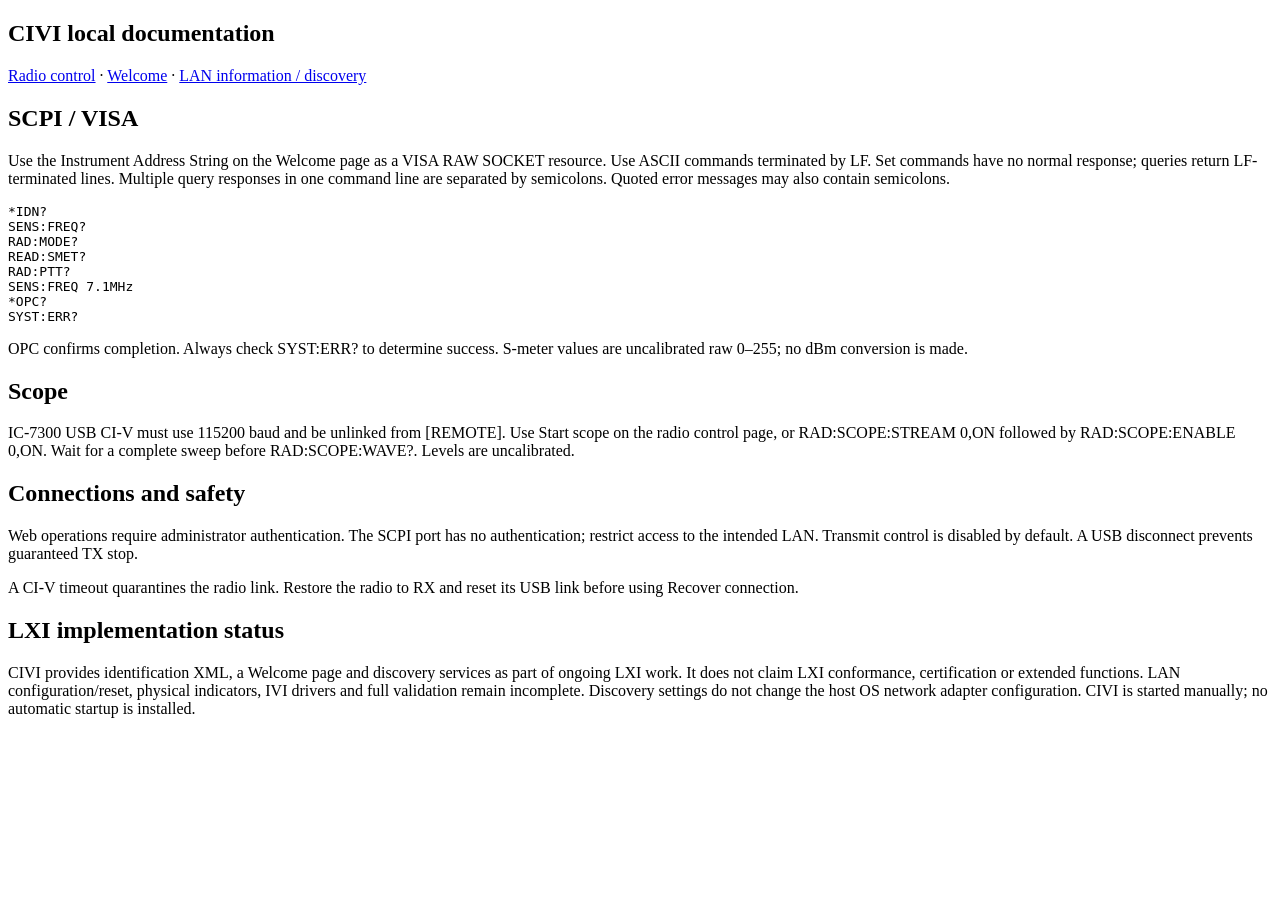
==== civi/static/help.html @ e37a140d "Preserve shared LXI features as Raspberry Pi development baseline" ====
<!doctype html><html lang="en"><head><meta charset="utf-8"><meta name="viewport" content="width=device-width,initial-scale=1">
<title>CIVI — Local documentation</title><link rel="stylesheet" href="/static/style.css"></head><body><main><section class="card">
<h1>CIVI local documentation</h1><p><a href="/">Radio control</a> · <a href="/lxi">Welcome</a> · <a href="/network">LAN information / discovery</a></p>
<h2>SCPI / VISA</h2><p>Use the Instrument Address String on the Welcome page as a VISA RAW SOCKET resource.
Use ASCII commands terminated by LF. Set commands have no normal response; queries return LF-terminated lines.
Multiple query responses in one command line are separated by semicolons. Quoted error messages may also contain semicolons.</p>
<pre>*IDN?
SENS:FREQ?
RAD:MODE?
READ:SMET?
RAD:PTT?
SENS:FREQ 7.1MHz
*OPC?
SYST:ERR?</pre>
<p>OPC confirms completion. Always check SYST:ERR? to determine success. S-meter values are uncalibrated raw 0–255; no dBm conversion is made.</p>
<h2>Scope</h2><p>IC-7300 USB CI-V must use 115200 baud and be unlinked from [REMOTE]. Use Start scope on the radio control page,
or RAD:SCOPE:STREAM 0,ON followed by RAD:SCOPE:ENABLE 0,ON. Wait for a complete sweep before RAD:SCOPE:WAVE?. Levels are uncalibrated.</p>
<h2>Connections and safety</h2><p>Web operations require administrator authentication. The SCPI port has no authentication;
restrict access to the intended LAN. Transmit control is disabled by default. A USB disconnect prevents guaranteed TX stop.</p>
<p>A CI-V timeout quarantines the radio link. Restore the radio to RX and reset its USB link before using Recover connection.</p>
<h2>LXI implementation status</h2><p>CIVI provides identification XML, a Welcome page and discovery services as part of ongoing LXI work.
It does not claim LXI conformance, certification or extended functions. LAN configuration/reset, physical indicators, IVI drivers and full validation remain incomplete.
Discovery settings do not change the host OS network adapter configuration. CIVI is started manually; no automatic startup is installed.</p>
</section></main></body></html>
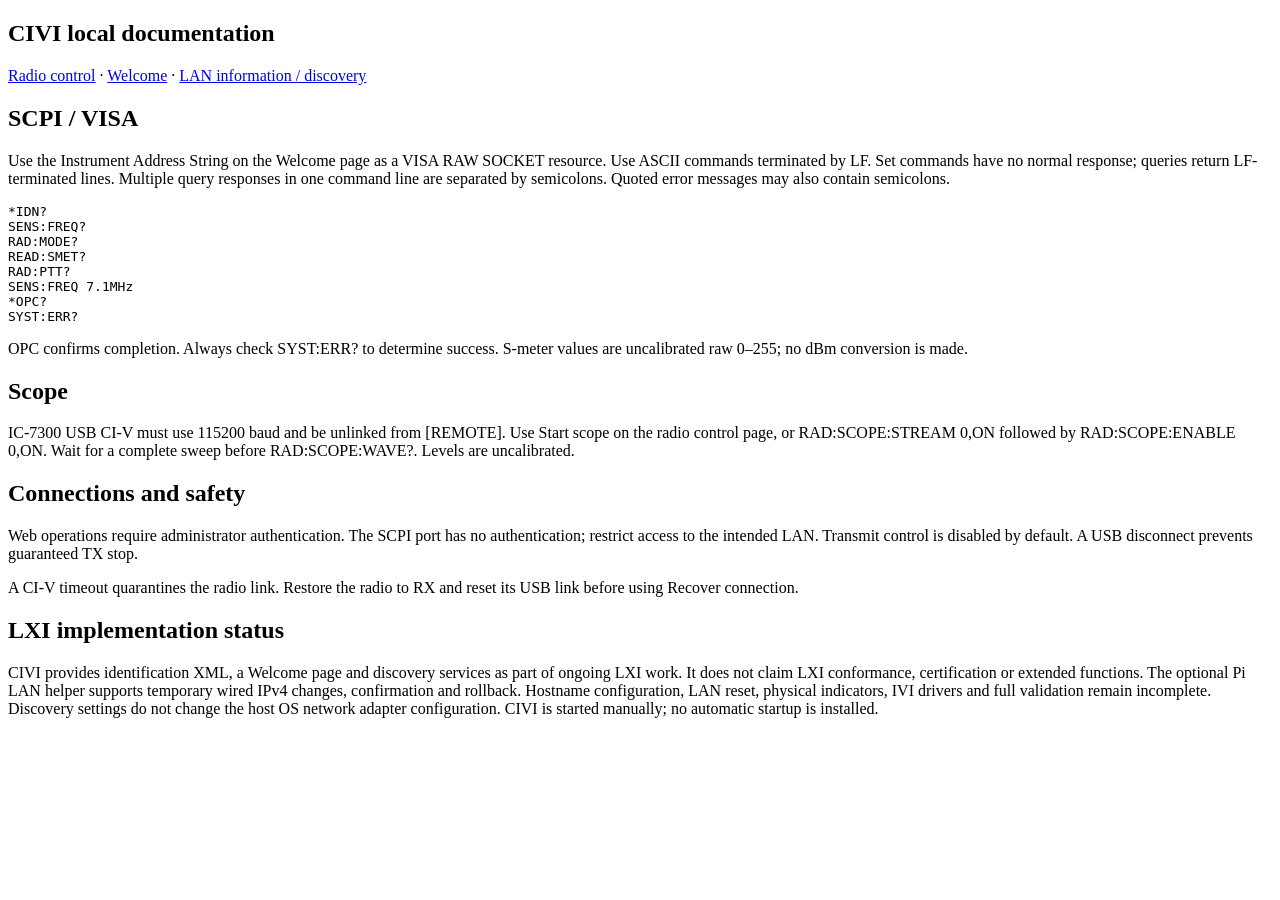
==== commit 65b01fbe: "Record Pi wired LAN confirmation rollback and AutoIP acceptance tests" ====
--- a/civi/static/help.html
+++ b/civi/static/help.html
@@ -19,6 +19,7 @@
 restrict access to the intended LAN. Transmit control is disabled by default. A USB disconnect prevents guaranteed TX stop.</p>
 <p>A CI-V timeout quarantines the radio link. Restore the radio to RX and reset its USB link before using Recover connection.</p>
 <h2>LXI implementation status</h2><p>CIVI provides identification XML, a Welcome page and discovery services as part of ongoing LXI work.
-It does not claim LXI conformance, certification or extended functions. LAN configuration/reset, physical indicators, IVI drivers and full validation remain incomplete.
+It does not claim LXI conformance, certification or extended functions. The optional Pi LAN helper supports temporary wired IPv4 changes, confirmation and rollback.
+Hostname configuration, LAN reset, physical indicators, IVI drivers and full validation remain incomplete.
 Discovery settings do not change the host OS network adapter configuration. CIVI is started manually; no automatic startup is installed.</p>
 </section></main></body></html>
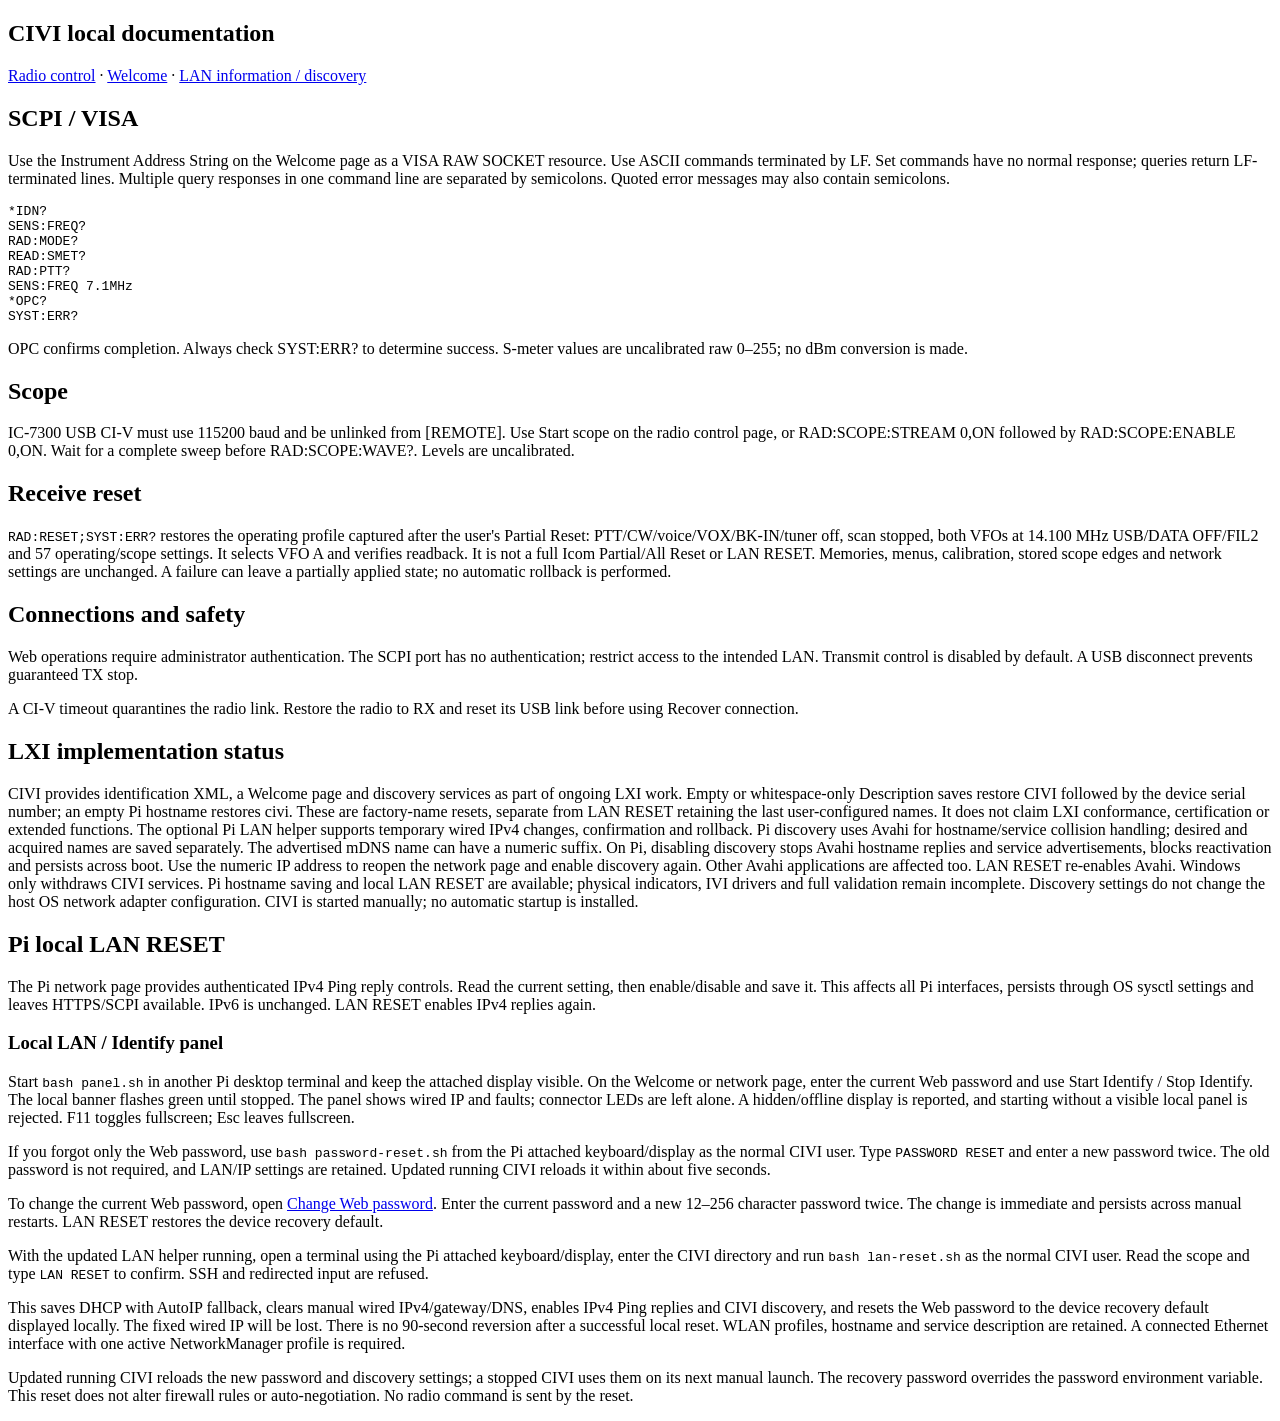
==== commit 33e1ce06: "Deliver Pi instrument services, complete typed driver catalog and test evidence" ====
--- a/civi/static/help.html
+++ b/civi/static/help.html
@@ -15,11 +15,23 @@
 <p>OPC confirms completion. Always check SYST:ERR? to determine success. S-meter values are uncalibrated raw 0–255; no dBm conversion is made.</p>
 <h2>Scope</h2><p>IC-7300 USB CI-V must use 115200 baud and be unlinked from [REMOTE]. Use Start scope on the radio control page,
 or RAD:SCOPE:STREAM 0,ON followed by RAD:SCOPE:ENABLE 0,ON. Wait for a complete sweep before RAD:SCOPE:WAVE?. Levels are uncalibrated.</p>
+<h2>Receive reset</h2><p><code>RAD:RESET;SYST:ERR?</code> restores the operating profile captured after the user's Partial Reset: PTT/CW/voice/VOX/BK-IN/tuner off, scan stopped, both VFOs at 14.100 MHz USB/DATA OFF/FIL2 and 57 operating/scope settings. It selects VFO A and verifies readback. It is not a full Icom Partial/All Reset or LAN RESET. Memories, menus, calibration, stored scope edges and network settings are unchanged. A failure can leave a partially applied state; no automatic rollback is performed.</p>
 <h2>Connections and safety</h2><p>Web operations require administrator authentication. The SCPI port has no authentication;
 restrict access to the intended LAN. Transmit control is disabled by default. A USB disconnect prevents guaranteed TX stop.</p>
 <p>A CI-V timeout quarantines the radio link. Restore the radio to RX and reset its USB link before using Recover connection.</p>
 <h2>LXI implementation status</h2><p>CIVI provides identification XML, a Welcome page and discovery services as part of ongoing LXI work.
+Empty or whitespace-only Description saves restore CIVI followed by the device serial number; an empty Pi hostname restores civi. These are factory-name resets, separate from LAN RESET retaining the last user-configured names.
 It does not claim LXI conformance, certification or extended functions. The optional Pi LAN helper supports temporary wired IPv4 changes, confirmation and rollback.
-Hostname configuration, LAN reset, physical indicators, IVI drivers and full validation remain incomplete.
+Pi discovery uses Avahi for hostname/service collision handling; desired and acquired names are saved separately. The advertised mDNS name can have a numeric suffix. On Pi, disabling discovery stops Avahi hostname replies and service advertisements, blocks reactivation and persists across boot. Use the numeric IP address to reopen the network page and enable discovery again. Other Avahi applications are affected too. LAN RESET re-enables Avahi. Windows only withdraws CIVI services.
+Pi hostname saving and local LAN RESET are available; physical indicators, IVI drivers and full validation remain incomplete.
 Discovery settings do not change the host OS network adapter configuration. CIVI is started manually; no automatic startup is installed.</p>
+<h2>Pi local LAN RESET</h2>
+<p>The Pi network page provides authenticated IPv4 Ping reply controls. Read the current setting, then enable/disable and save it. This affects all Pi interfaces, persists through OS sysctl settings and leaves HTTPS/SCPI available. IPv6 is unchanged. LAN RESET enables IPv4 replies again.</p>
+<h3>Local LAN / Identify panel</h3>
+<p>Start <code>bash panel.sh</code> in another Pi desktop terminal and keep the attached display visible. On the Welcome or network page, enter the current Web password and use Start Identify / Stop Identify. The local banner flashes green until stopped. The panel shows wired IP and faults; connector LEDs are left alone. A hidden/offline display is reported, and starting without a visible local panel is rejected. F11 toggles fullscreen; Esc leaves fullscreen.</p>
+<p>If you forgot only the Web password, use <code>bash password-reset.sh</code> from the Pi attached keyboard/display as the normal CIVI user. Type <code>PASSWORD RESET</code> and enter a new password twice. The old password is not required, and LAN/IP settings are retained. Updated running CIVI reloads it within about five seconds.</p>
+<p>To change the current Web password, open <a href="/network#web-password">Change Web password</a>. Enter the current password and a new 12–256 character password twice. The change is immediate and persists across manual restarts. LAN RESET restores the device recovery default.</p>
+<p>With the updated LAN helper running, open a terminal using the Pi attached keyboard/display, enter the CIVI directory and run <code>bash lan-reset.sh</code> as the normal CIVI user. Read the scope and type <code>LAN RESET</code> to confirm. SSH and redirected input are refused.</p>
+<p>This saves DHCP with AutoIP fallback, clears manual wired IPv4/gateway/DNS, enables IPv4 Ping replies and CIVI discovery, and resets the Web password to the device recovery default displayed locally. The fixed wired IP will be lost. There is no 90-second reversion after a successful local reset. WLAN profiles, hostname and service description are retained. A connected Ethernet interface with one active NetworkManager profile is required.</p>
+<p>Updated running CIVI reloads the new password and discovery settings; a stopped CIVI uses them on its next manual launch. The recovery password overrides the password environment variable. This reset does not alter firewall rules or auto-negotiation. No radio command is sent by the reset.</p>
 </section></main></body></html>
